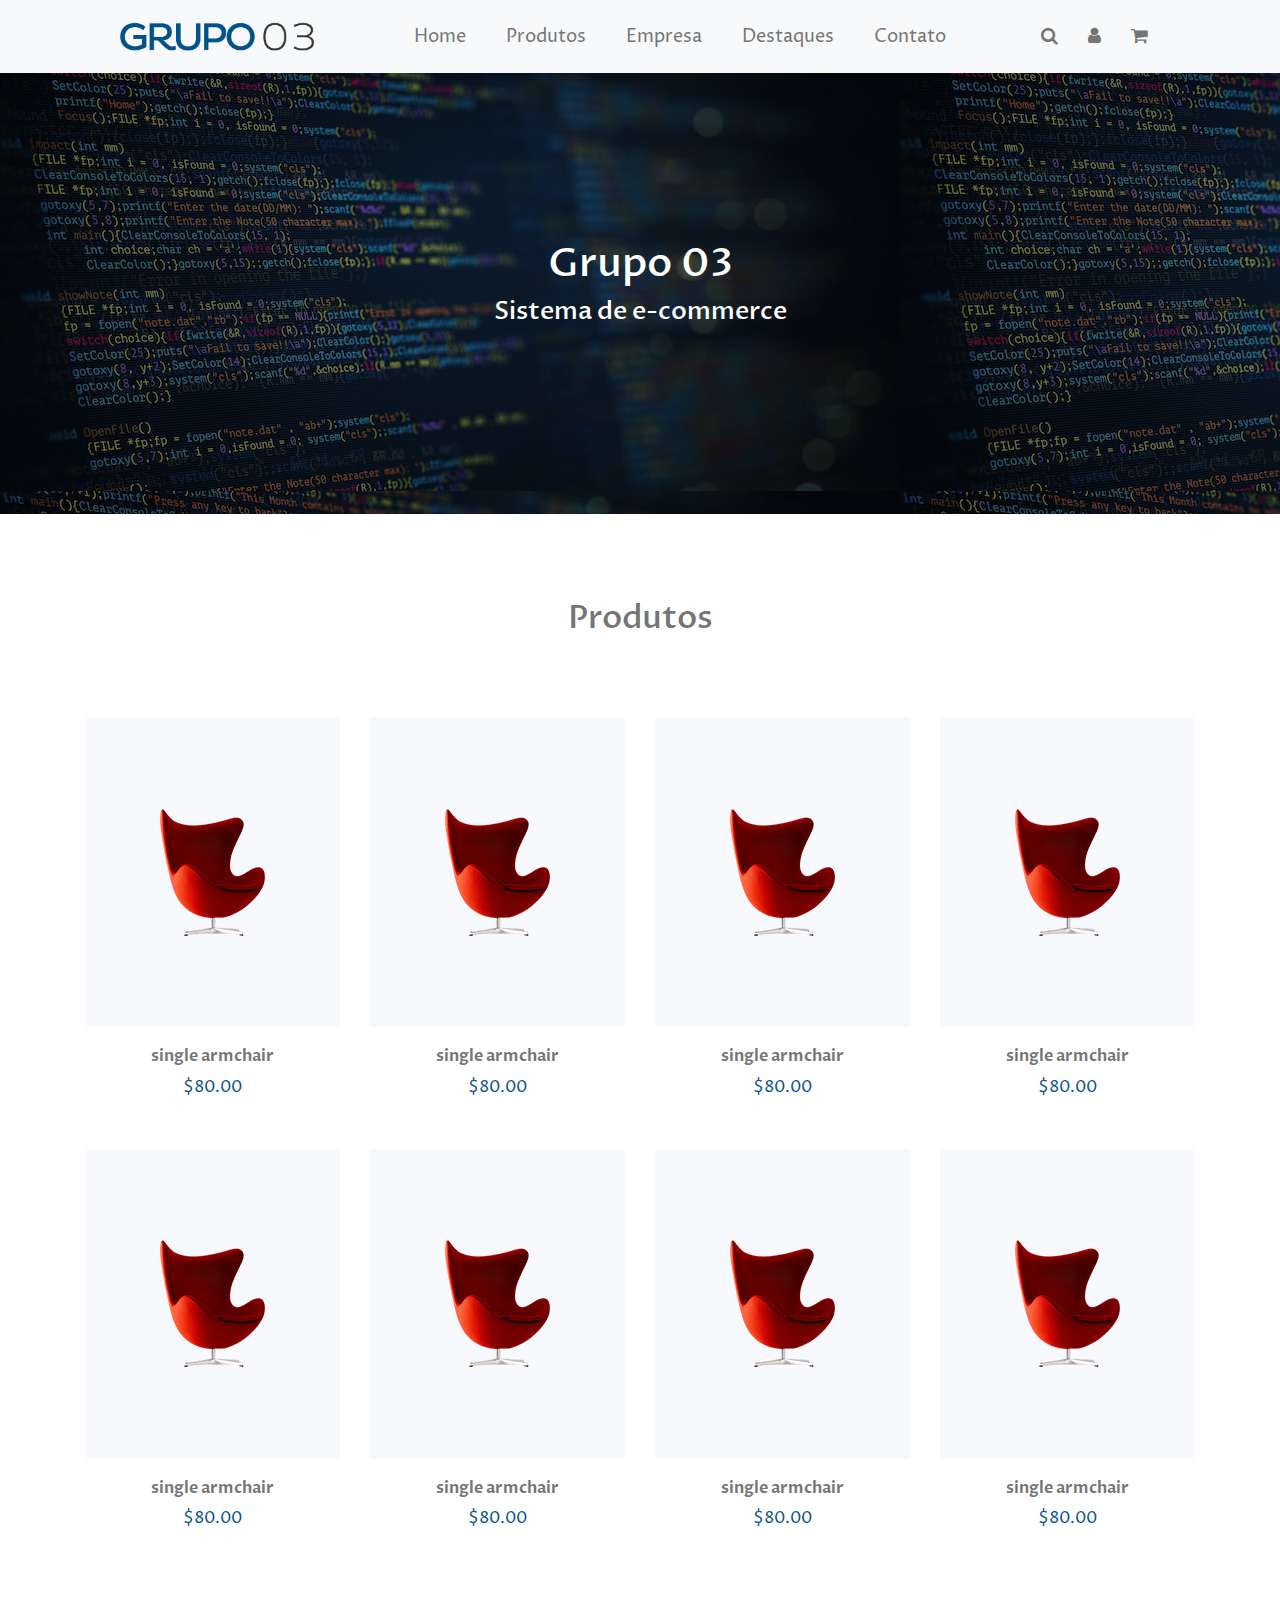
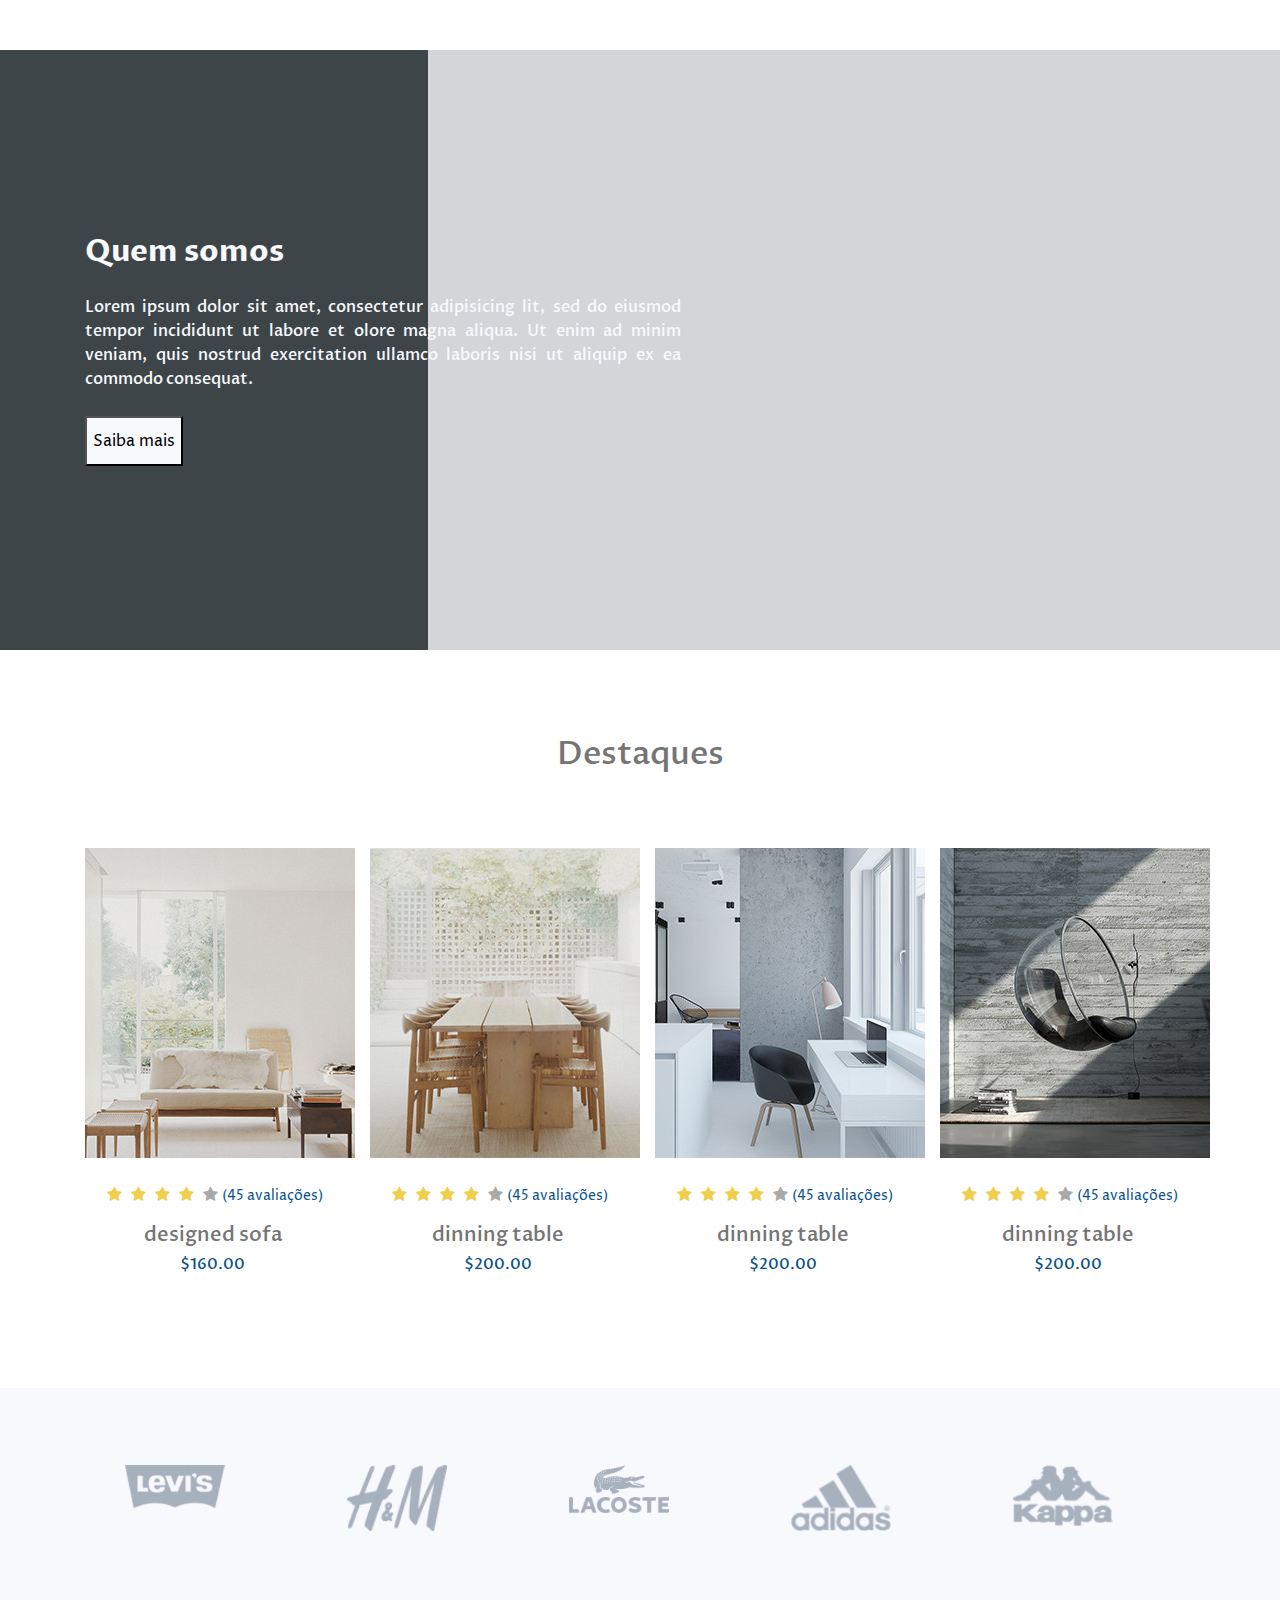
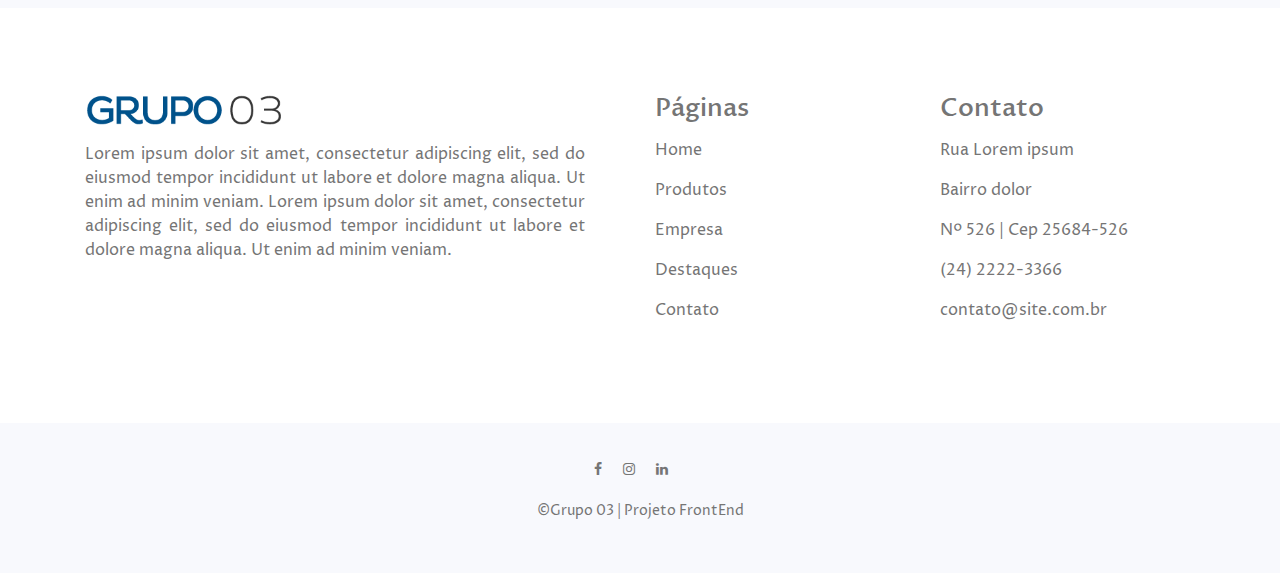
==== Trabalho/index.html @ fdd16fe8 "Trabalho final" ====
<!DOCTYPE html>
<html lang="pt-BR">
<head>
    <meta charset="UTF-8">
    <meta http-equiv="X-UA-Compatible" content="IE=edge">
    <meta name="viewport" content="width=device-width, initial-scale=1.0">
    <title>Grupo 03 | Projeto E-commerce</title>
    <!-- Bootstrap -->
    <link rel="stylesheet" href="https://cdn.jsdelivr.net/npm/bootstrap@4.6.1/dist/css/bootstrap.min.css">
    <link rel="stylesheet" href="css/style.css">
    <link rel="stylesheet" href="css/font-awesome/css/font-awesome.min.css">
	<!--owl.carousel.css-->
	<link rel="stylesheet" href="css/owl.carousel.min.css">
	<link rel="stylesheet" href="css/owl.theme.default.min.css">
    </head>
    <body>
		<!-- The Modal -->
		<div class="modal" id="myModal">
			<div class="modal-dialog">
				<div class="modal-content">
			
					<!-- Modal Header -->
					<div class="modal-header">
						<h4 class="modal-title">Acessar a área de cliente</h4>
						<button type="button" class="close" data-dismiss="modal">&times;</button>
					</div>
			
					<!-- Modal body -->
					<div class="modal-body">
						<div class="form-group">
                            <label for="email">Email</label>
                            <input itemid="email" type="text" class="form-control">
                        </div>
                        <div class="form-group">
                            <label for="senha">Senha</label>
                            <input itemid="senha" type="password" class="form-control">
                        </div>
                        <button id="btn-entrar" type="button" class="btn btn-primary">Entrar</button>
					</div>
			
				</div>
			</div>
		</div>

		<header>
			<div class="navbar-sticky">
				<nav class="navbar navbar-expand-lg navbar-light bg-light">
					<a class="navbar-brand" href="index.html"><img src="img/logo.png"></a>
					<button class="navbar-toggler" type="button" data-toggle="collapse" data-target="#navbarSupportedContent" aria-controls="navbarSupportedContent" aria-expanded="false" aria-label="Toggle navigation">
					  <span class="navbar-toggler-icon"></span>
					</button>
				  
					<div class="collapse navbar-collapse menu" id="navbarSupportedContent">
						<ul class="navbar-nav">
							<li class="nav-item active">
								<a href="#home">Home</a>
							</li>
							<li class="nav-item">
								<a href="#produtos">Produtos</a>
							</li>
							<li class="nav-item">
								<a href="#empresa">Empresa</a>
							</li>
							<li class="nav-item">
								<a href="#destaques">Destaques</a></li>
							<li class="nav-item"><a href="#contato">Contato</a>
							</li>
						</ul>
					<div class="form-inline my-2 my-lg-0 icons">
						<a href="#" data-toggle="tooltip" title="Busca"><i class="fa fa-search"></i></a>
						<a href="#myModal" data-toggle="modal" data-target="#myModal"><i class="fa fa-user"></i></a>
						<a href="#" data-toggle="tooltip" title="Carrinho"><i class="fa fa-shopping-cart"></i></a>
					  </div>
					</div>
				</nav>
			</div>
		</header>

		<div class="banner">
			<h1>Grupo 03</h1>
			<h2>Sistema de e-commerce</h2>
		</div>

		

        <!--<header>
            <div>
				<div id="home">
				    <nav class="navbar-sticky">
				        <div class="container">
                            <div class="row">
                                <div class="col-sm-2 logo">
                                    <a class="navbar-brand" href="index.html">Grupo<span>03</span></a>
                                </div> 
                                <div class="col-sm-8 menu">
                                    <a href="#home">Home</a>
                                    <a href="#produtos">Produtos</a>
                                    <a href="#empresa">Empresa</a>
                                    <a href="#destaques">Destaques</a>
                                    <a href="#contato">Contato</a>
                                </div>
                                <div class="col-sm-2 icons">
									<a href="#" data-toggle="tooltip" title="Busca"><i class="fa fa-search"></i></a>
									<a href="#myModal" data-toggle="modal" data-target="#myModal"><i class="fa fa-user"></i></a>
									<a href="#" data-toggle="tooltip" title="Carrinho"><i class="fa fa-shopping-cart"></i></a>
                                </div>
                            </div>
				        </div>
				    </nav>
				</div> 
			</div>

            
        </header>-->

        <section id="produtos" class="produtos">
            <div class="container">
                <div class="titulo">
					<h2>Produtos</h2>
				</div>
                <div class="produtos-conteudo">
					<div class="row">
						<div class="col-md-3 col-sm-4">
							<div class="single-produto">
								<div class="single-produto-bg">
									<img src="img/produtos/arrivals5.png" alt="new-arrivals images">
									<div class="single-produto-bg-overlay"></div>
								</div>
								<h4>single armchair</h4>
								<p class="produto-preco">$80.00</p>
							</div>
						</div>
						<div class="col-md-3 col-sm-4">
							<div class="single-produto">
								<div class="single-produto-bg">
									<img src="img/produtos/arrivals5.png" alt="new-arrivals images">
									<div class="single-produto-bg-overlay"></div>
								</div>
								<h4>single armchair</h4>
								<p class="produto-preco">$80.00</p>
							</div>
						</div>
                        <div class="col-md-3 col-sm-4">
							<div class="single-produto">
								<div class="single-produto-bg">
									<img src="img/produtos/arrivals5.png" alt="new-arrivals images">
									<div class="single-produto-bg-overlay"></div>
								</div>
								<h4>single armchair</h4>
								<p class="produto-preco">$80.00</p>
							</div>
						</div>
                        <div class="col-md-3 col-sm-4">
							<div class="single-produto">
								<div class="single-produto-bg">
									<img src="img/produtos/arrivals5.png" alt="new-arrivals images">
									<div class="single-produto-bg-overlay"></div>
								</div>
								<h4>single armchair</h4>
								<p class="produto-preco">$80.00</p>
							</div>
						</div>
                        <div class="col-md-3 col-sm-4">
							<div class="single-produto">
								<div class="single-produto-bg">
									<img src="img/produtos/arrivals5.png" alt="new-arrivals images">
									<div class="single-produto-bg-overlay"></div>
								</div>
								<h4>single armchair</h4>
								<p class="produto-preco">$80.00</p>
							</div>
						</div>
                        <div class="col-md-3 col-sm-4">
							<div class="single-produto">
								<div class="single-produto-bg">
									<img src="img/produtos/arrivals5.png" alt="new-arrivals images">
									<div class="single-produto-bg-overlay"></div>
								</div>
								<h4>single armchair</h4>
								<p class="produto-preco">$80.00</p>
							</div>
						</div>
                        <div class="col-md-3 col-sm-4">
							<div class="single-produto">
								<div class="single-produto-bg">
									<img src="img/produtos/arrivals5.png" alt="new-arrivals images">
									<div class="single-produto-bg-overlay"></div>
								</div>
								<h4>single armchair</h4>
								<p class="produto-preco">$80.00</p>
							</div>
						</div>
                        <div class="col-md-3 col-sm-4">
							<div class="single-produto">
								<div class="single-produto-bg">
									<img src="img/produtos/arrivals5.png" alt="new-arrivals images">
									<div class="single-produto-bg-overlay"></div>
								</div>
								<h4>single armchair</h4>
								<p class="produto-preco">$80.00</p>
							</div>
						</div>
					</div>
				</div>
            </div>
        </section>

		<section id="empresa">
			<div class="empresa bg1">
				<div class="container">
					<div class="empresa-texto">
						<h2>Quem somos</h2>
						<p>
							Lorem ipsum dolor sit amet, consectetur adipisicing lit, sed do eiusmod tempor incididunt ut labore et olore magna aliqua. Ut enim ad minim veniam, quis nostrud exercitation ullamco laboris nisi ut aliquip ex ea commodo consequat. 
						</p>
						<a href="#myModal" data-toggle="modal" data-target="#myModal">
						<button class="empresa-btn" onclick="href='#myModal'">Saiba mais</button></a>
					</div>
				</div>	
			</div>
		</section>

		<section id="destaques" class="destaques">
			<div class="container">
				<h2>Destaques</h2>
				<div class="destaques-conteudo">
					<div class="row">
						<div class="col-sm-3">
							<div class="single-destaques">
								<img src="img/destaques/destaque1.jpg" alt="destaques image">
								<div class="single-destaques-txt">
									<p>
										<i class="fa fa-star"></i>
										<i class="fa fa-star"></i>
										<i class="fa fa-star"></i>
										<i class="fa fa-star"></i>
										<span class="destaques-icon"><i class="fa fa-star"></i></span>
										<span class="destaques-review">(45 avaliações)</span>
									</p>
									<h3>designed sofa</h3>
									<h5>$160.00</h5>
								</div>
							</div>
						</div>
						<div class="col-sm-3">
							<div class="single-destaques">
								<img src="img/destaques/destaque2.jpg" alt="feature image">
								<div class="single-destaques-txt">
									<p>
										<i class="fa fa-star"></i>
										<i class="fa fa-star"></i>
										<i class="fa fa-star"></i>
										<i class="fa fa-star"></i>
										<span class="destaques-icon"><i class="fa fa-star"></i></span>
										<span class="destaques-review">(45 avaliações)</span>
									</p>
									<h3>dinning table</h3>
									<h5>$200.00</h5>
								</div>
							</div>
						</div>
						<div class="col-sm-3">
							<div class="single-destaques">
								<img src="img/destaques/destaque3.jpg" alt="feature image">
								<div class="single-destaques-txt">
									<p>
										<i class="fa fa-star"></i>
										<i class="fa fa-star"></i>
										<i class="fa fa-star"></i>
										<i class="fa fa-star"></i>
										<span class="destaques-icon"><i class="fa fa-star"></i></span>
										<span class="destaques-review">(45 avaliações)</span>
									</p>
									<h3>dinning table</h3>
									<h5>$200.00</h5>
								</div>
							</div>
						</div>
						<div class="col-sm-3">
							<div class="single-destaques">
								<img src="img/destaques/destaque4.jpg" alt="feature image">
								<div class="single-destaques-txt">
									<p>
										<i class="fa fa-star"></i>
										<i class="fa fa-star"></i>
										<i class="fa fa-star"></i>
										<i class="fa fa-star"></i>
										<span class="destaques-icon"><i class="fa fa-star"></i></span>
										<span class="destaques-review">(45 avaliações)</span>
									</p>
									<h3>dinning table</h3>
									<h5>$200.00</h5>
								</div>
							</div>
						</div>
					</div>
				</div>
			</div>
		</section>

		<section id="clients"  class="clients">
			<div class="container">
				<div class="owl-carousel owl-theme" id="client">
					<div class="item">
						<img src="img/marcas/c1.png" alt="brand-image" />
					</div>
					<div class="item">
						<img src="img/marcas/c2.png" alt="brand-image" />
					</div>
					<div class="item">
						<img src="img/marcas/c3.png" alt="brand-image" />
					</div>
					<div class="item">
						<img src="img/marcas/c4.png" alt="brand-image" />
					</div>
					<div class="item">
						<img src="img/marcas/c5.png" alt="brand-image" />
					</div>
				</div>
			</div>
		</section>

		<footer id="contato" class="footer-assinatura">
			<div class="container">
				<div class="row">
					<div class="col-md-6">
						<img src="img/logo.png" width="200px">
						<p>Lorem ipsum dolor sit amet, consectetur adipiscing elit, sed do eiusmod tempor incididunt ut labore et dolore magna aliqua. Ut enim ad minim veniam. Lorem ipsum dolor sit amet, consectetur adipiscing elit, sed do eiusmod tempor incididunt ut labore et dolore magna aliqua. Ut enim ad minim veniam.</p>
					</div>
					<div class="col-md-3 footer-paginas">
						<h3>Páginas</h3>
						<p><a href="#home">Home</a></p>
						<p><a href="#produtos">Produtos</a></p>
						<p><a href="#empresa">Empresa</a></p>
						<p><a href="#destaques">Destaques</a></p>
						<p><a href="#contato">Contato</a></p>
					</div>
					<div class="col-md-3 footer-paginas">
						<h3>Contato</h3>
						<p>Rua Lorem ipsum</p>
						<p>Bairro dolor</p>
						<p>Nº 526 | Cep 25684-526</p>
						<p>(24) 2222-3366</p>
						<p>contato@site.com.br</p>
					</div>
				</div>
			</div>
		</footer>
        <footer class="footer">
			<div class="container">
				<div class="footer-copyright">
					<div class="footer-social">
						<a href="#"><i class="fa fa-facebook"></i></a>	
						<a href="#"><i class="fa fa-instagram"></i></a>
						<a href="#"><i class="fa fa-linkedin"></i></a>	
					</div>
					<p>
						&copy;Grupo 03 | Projeto FrontEnd</a>
					</p>
				</div>
			</div>		
        </footer>

        <!-- jQuery library -->
        <script src="https://cdn.jsdelivr.net/npm/jquery@3.6.0/dist/jquery.slim.min.js"></script>
        <!-- Popper JS -->
        <script src="https://cdn.jsdelivr.net/npm/popper.js@1.16.1/dist/umd/popper.min.js"></script>
        <!-- Latest compiled JavaScript -->
        <script src="https://cdn.jsdelivr.net/npm/bootstrap@4.6.1/dist/js/bootstrap.bundle.min.js"></script>
		<script src="jquery.min.js"></script>
		<!--owl.carousel.js-->
        <script src="js/owl.carousel.min.js"></script>
		<script src="js/base.js"></script>
    </body>
</html>
---- Trabalho/css/style.css ----
@import url('https://fonts.googleapis.com/css2?family=Pacifico&family=Proza+Libre&display=swap');

:root{
    --cor-primaria: #757575;
    --cor-secundaria: #f8f9fd;
    --cor-terciaria: #0A5388;
    --cor-background: #fff;
}

body{
	font-family: 'Proza Libre', sans-serif;
    font-size:16px;
    max-width:1920px;
    margin:0 auto;
	overflow-x:hidden;
}
.navbar-expand-lg .navbar-collapse{
    max-width:1920px;
}

/*---------- header ----------*/
.navbar-sticky{
    position: fixed;
    background-color: var(--cor-secundaria);
    width: 100%;
    box-shadow: 0 2px 5px rgb(0 0 0 / 20%);
    z-index: 99;
    display: flex;
    justify-content: center;
}
.navbar-sticky img{
    width: 200px;
}
.menu ul{
    padding-left: 60px;
    padding-right: 60px;
}
.menu a{
    color: var(--cor-primaria);
    margin: 20px;
    font-size: 18px;
}
.menu a:hover{
    color: var(--cor-terciaria);
    text-decoration: none;
}
.icons{
    font-size: 25px;
}
.icons a{
    color: var(--cor-primaria);
    margin: 15px;
}

.btn-primary{
    background-color: var(--cor-terciaria);
    border: 0;
}
.btn-primary:hover{
    background-color: var(--cor-primaria);
    border: 0;
}
.banner{
	background-image:url(../img/banner.jpg);
	background-attachment: fixed;
	padding-top: 240px;
	padding-bottom: 180px;
    text-align: center;
    color: white;
}
.banner h2{
    font-size: 25px;
}
.banner-empresa{
	background-image:url(../img/banner.jpg);
	background-attachment: fixed;
	padding-top: 140px;
	padding-bottom: 60px;
    text-align: left;
    color: white;
}
.banner-empresa span{
    font-size: 25px;
}

/*---------- produtos ----------*/
.titulo h2{
    color: var(--cor-primaria);
    text-align: center;
}
.produtos{
    padding:85px 0 70px;
}
.produtos-conteudo{
    margin-top: 80px;
}
.single-produto{
    margin-bottom: 50px;
    text-align: center;
}
.single-produto-bg {
    position: relative;
    min-height: 310px;
    background: var(--cor-secundaria);
    display: flex;
    align-items: center;
    justify-content:center;
    overflow:hidden;
}
.single-produto-bg img{
    width:auto;
    height:auto;
    -webkit-transition: .3s linear;
    -moz-transition: .3s linear;
    -ms-transition: .3s linear;
    -o-transition: .3s linear;
    transition: .3s linear;
}
.single-produto-bg:hover  img{
    -webkit-transform:scale(1.3);
    -moz-transform:scale(1.3);
    -ms-transform:scale(1.3);
    -o-transform:scale(1.3);
    transform:scale(1.3);
}
.single-produto-bg-overlay{
    position: absolute;
    content: "";
    top: 0;
    left: 0;
    height: 100%;
    width: 100%;
    background: rgba(106,119,129,.1);
    -webkit-transform:scale(0);
    -moz-transform:scale(0);
    -ms-transform:scale(0);
    -o-transform:scale(0);
    transform:scale(0);
}
.single-produto-bg:hover .single-produto-bg-overlay{
    -webkit-transform:scale(1);
    -moz-transform:scale(1);
    -ms-transform:scale(1);
    -o-transform:scale(1);
    transform:scale(1);
}
.single-produto-bg:hover {
    opacity:1;
    visibility:visible;
    bottom:0px;
}
.single-produto h4{
    color:var(--cor-primaria);
    font-size:16px;
    font-weight:600;
    margin-top: 20px;
}
.produto-preco{
    color: var(--cor-terciaria);
    font-size: 16px;
    font-weight: 400;
}

/*---------- equipe ----------*/
.titulo h2{
    color: var(--cor-primaria);
    text-align: center;
}
.equipe{
    padding:85px 0 70px;
}
.equipe-conteudo{
    margin-top: 80px;
}
.single-equipe{
    margin-bottom: 50px;
    text-align: center;
}
.single-equipe-bg {
    position: relative;
    min-height: 300px;
    background: var(--cor-secundaria);
    display: flex;
    align-items: center;
    justify-content:center;
    overflow:hidden;
}
.single-equipe-bg img{
    width:auto;
    height:auto;
    -webkit-transition: .3s linear;
    -moz-transition: .3s linear;
    -ms-transition: .3s linear;
    -o-transition: .3s linear;
    transition: .3s linear;
}
.single-equipe-bg:hover  img{
    -webkit-transform:scale(1.3);
    -moz-transform:scale(1.3);
    -ms-transform:scale(1.3);
    -o-transform:scale(1.3);
    transform:scale(1.3);
}
.single-equipe-bg:hover {
    opacity:1;
    visibility:visible;
    bottom:0px;
}
.equipe h4{
    color:var(--cor-primaria);
    font-size:17px;
    font-weight:600;
    margin-top: 20px;
}
.equipe-txt{
    color:var(--cor-primaria);
    font-size:15px;
    margin-top: 20px;
    text-align: justify;
}
.equipe i{
    color: var(--cor-terciaria);
    font-size: 16px;
    font-weight: 400;
    margin: 0 10px 0 10px;
}

/*---------- destaques ----------*/
.destaques {
    padding-top: 85px;
    padding-bottom: 85px;
}
.destaques h2{
color: var(--cor-primaria);
    text-align: center;
}
.destaques-conteudo{
    margin-top: 75px;
}
.single-destaques{
    margin-bottom:30px;
    text-align: center;
}
.single-destaques-txt{
    margin-top: 25px;
    text-align: center;
}
.single-destaques-txt h3{
    color: var(--cor-primaria);
    font-size: 20px;
}
.single-destaques-txt h5{
    color: var(--cor-terciaria);
    font-size: 15px;
}
.single-destaques-txt p i {
    color:  #efce4a;
    margin-left:  5px;
}
span.destaques-icon i {
    color:  #a9a9a9;
}
.destaques-review{
    color: var(--cor-terciaria);
    font-size: 14px;
}
.single-destaques-bg img{
    width:100%;
    height:auto;
}

/*---------- empresa ----------*/
#empresa {
    position: relative;
    z-index: 0;
}
.empresa{
    position: relative;
    display: flex;
    align-items: center;
    height: 600px;
    background-position: center;
    background-size: cover;
}
.empresa.bg1{
    background-image: url(../img/sofa-collection-banner.jpg);
    background-attachment: fixed;
}
.empresa:before,.empresa:after {
    position: absolute;
    content: "";
    top: 0;
    left: 0;
    height: 100%;
    width: 33.4%;
    background: rgba(51,59,62,.95);
}
.empresa:after {
    background: rgba(106,119,129,.3);
    left: auto;
    right: 0;
    width: 66.6%;
}
.empresa-texto {
    position: relative;
    max-width: 596px;
    z-index: 1;
}
.empresa-texto h2 {
    font-size: 30px;
    color: var(--cor-secundaria);
    font-weight: 700;
}
.empresa-texto p {
    font-size: 16px;
    color: var(--cor-secundaria);
    font-weight: 500;
    margin: 25px 0 10px;
    text-align: justify;
}
.empresa-btn{
    height: 50px;
    margin-top: 15px;
    background-color: var(--cor-secundaria);
}

/*---------- marcas ----------*/
.clients {
    background: #f8f9fd;
    display: flex;
    align-items: center;
    height: 220px;
}
.clients .item {
    text-align: center;
    width: 100px;
    margin-left: 40px;
}

/*---------- footer ----------*/
.footer-assinatura{
    padding-top: 85px;
    padding-bottom: 85px;
    text-align: justify;
}
.footer-assinatura h3{
    color: var(--cor-primaria);
    font-size: 25px;
}
.footer-assinatura p{
    color: var(--cor-primaria);
    margin-top: 15px;
    margin-right: 40px;
}

.footer-paginas a{
    color: var(--cor-primaria);
}
.footer {
    background: var(--cor-secundaria);
    display: flex;
    align-items: center;
    height: 150px;
    text-align: center;
}
.footer-copyright {
    color: var(--cor-primaria);
    font-size: 14px;
}
.footer-social i{
    color: var(--cor-primaria);
    margin: 0 18px 24px 0;

}
.footer-social i:hover{
    color: #5787e0;
}
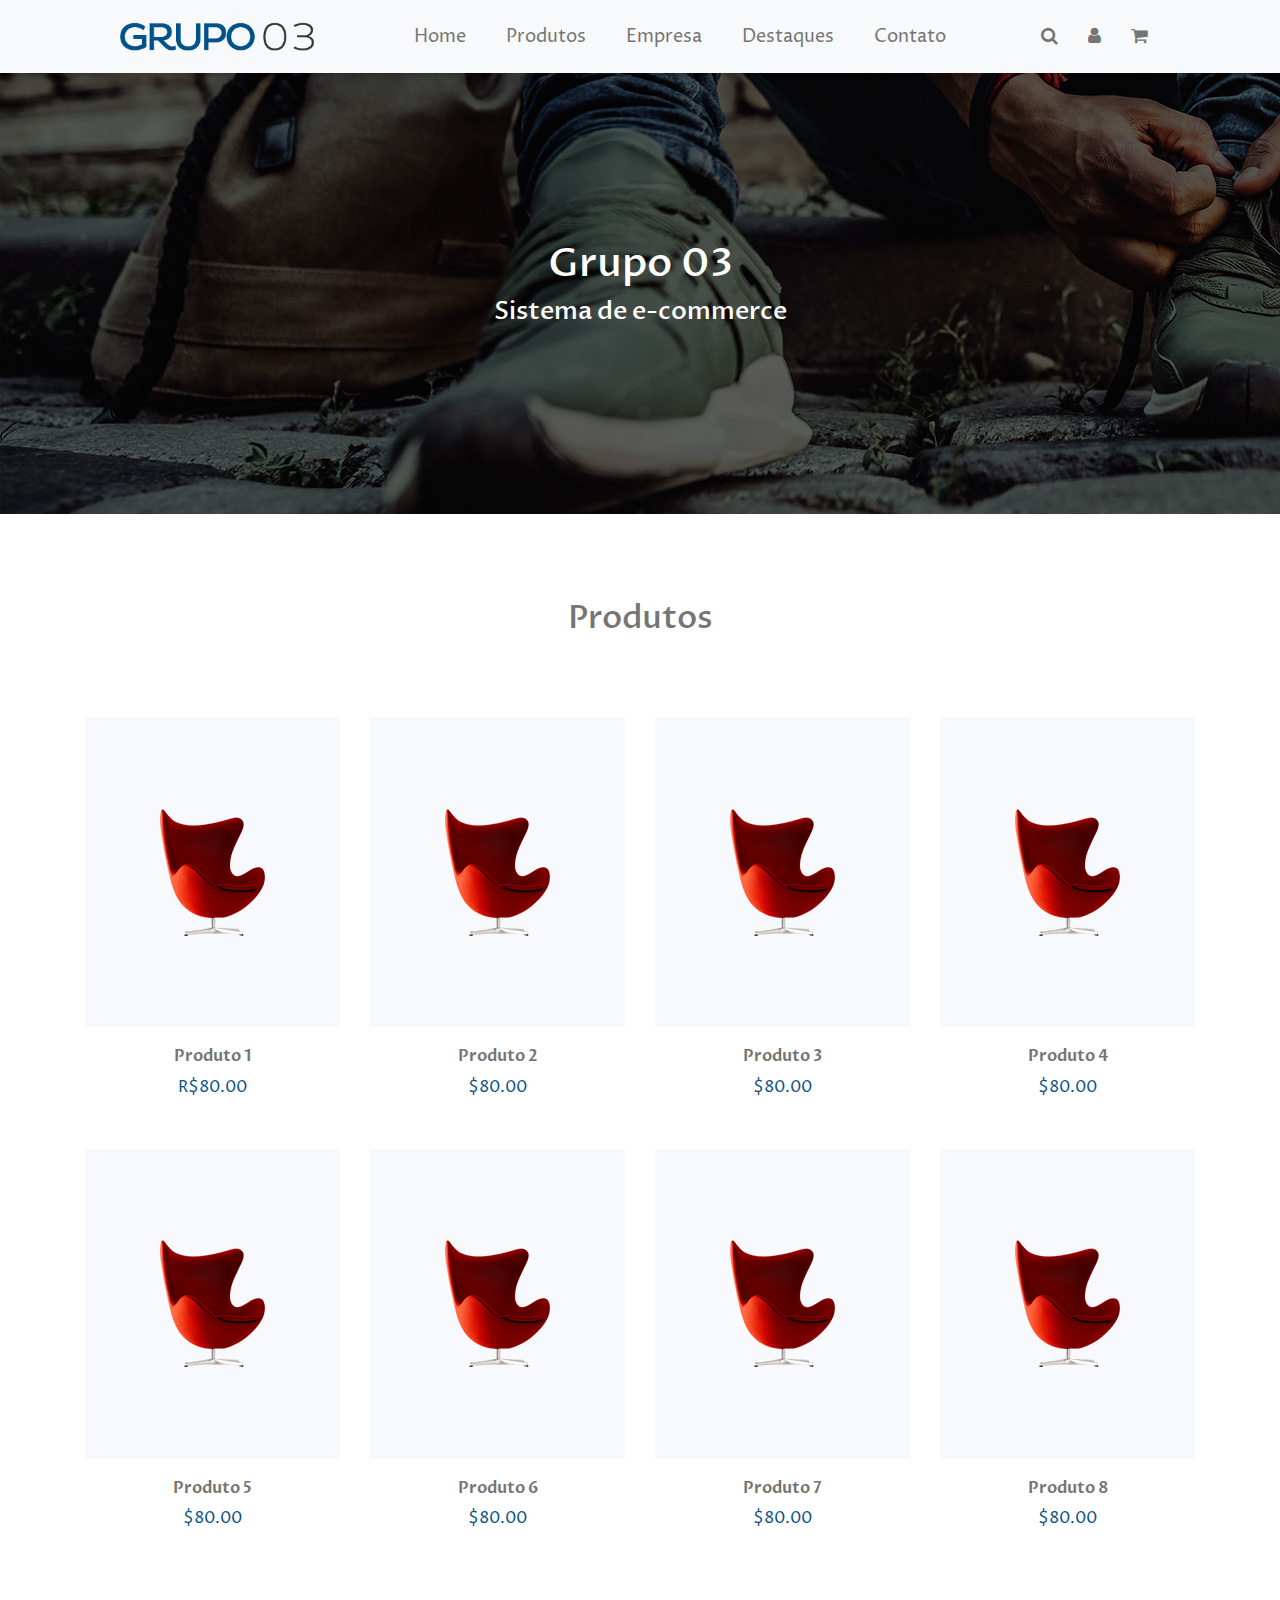
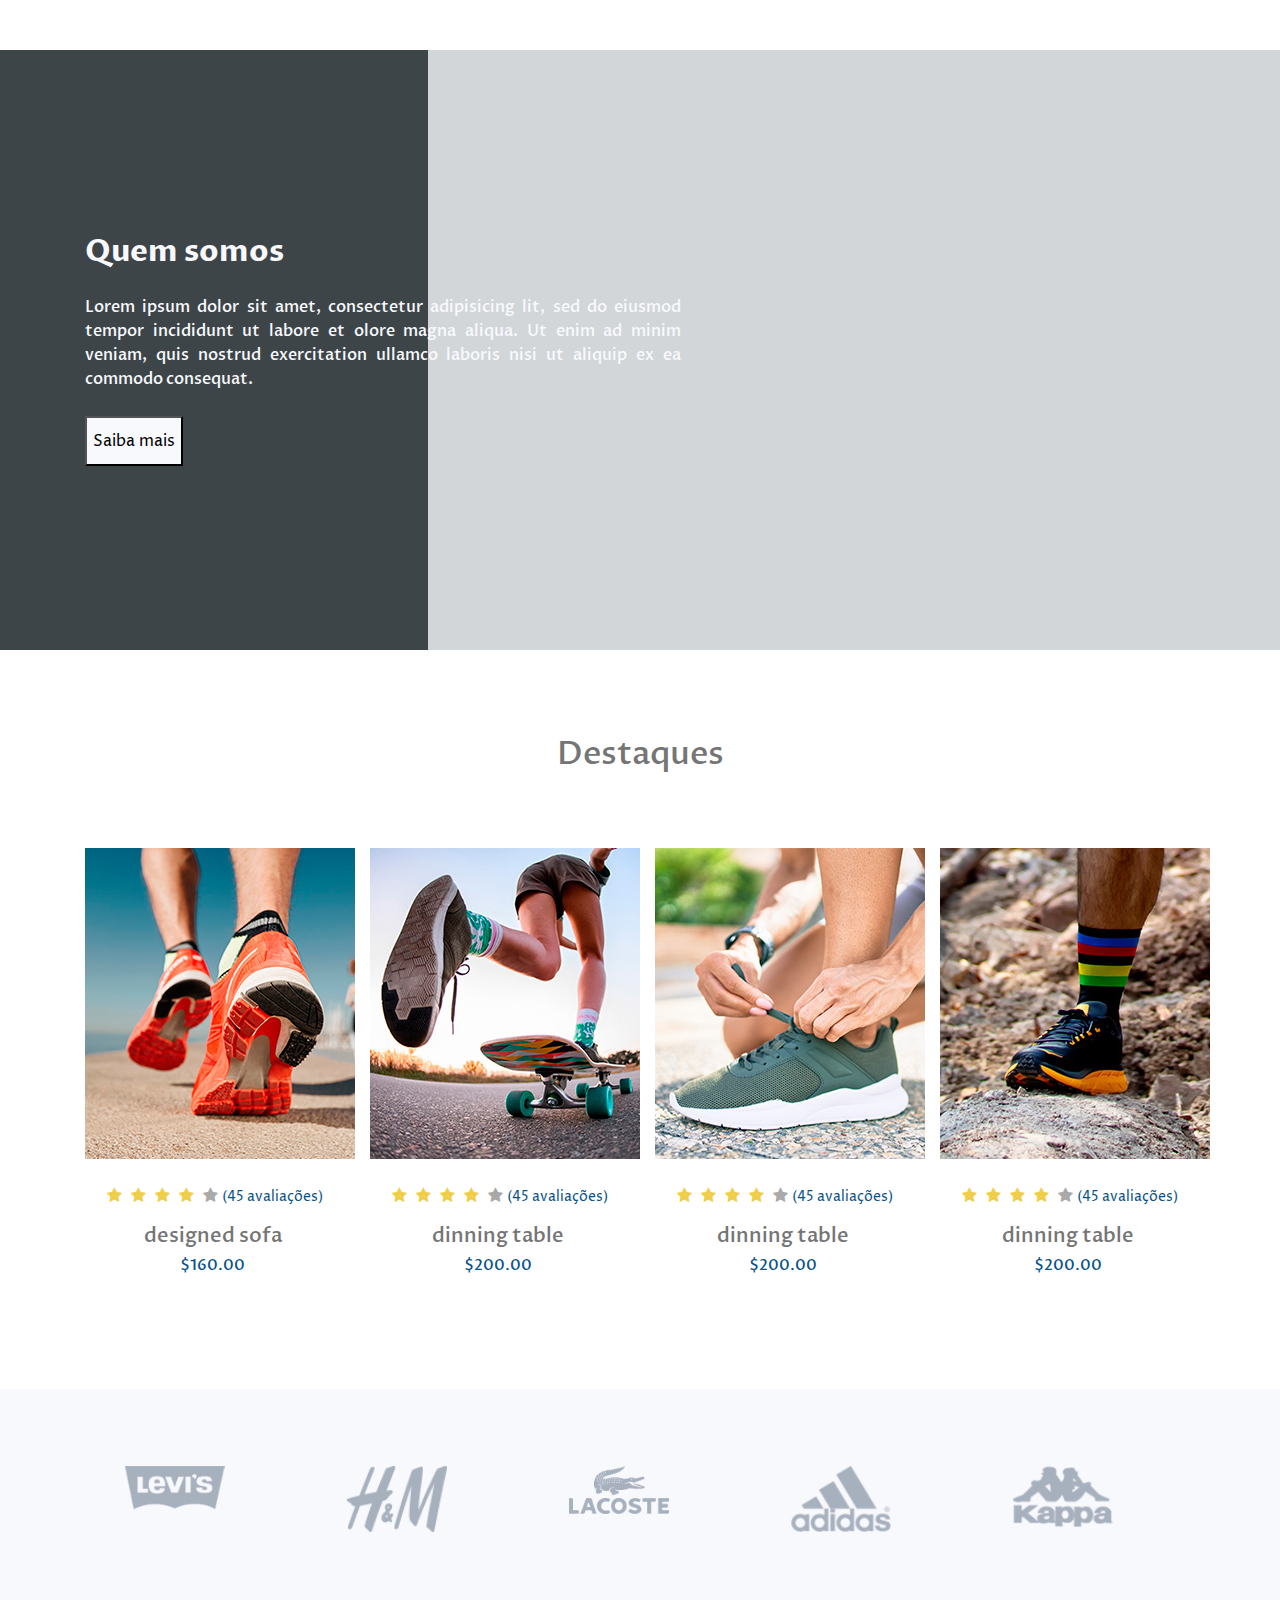
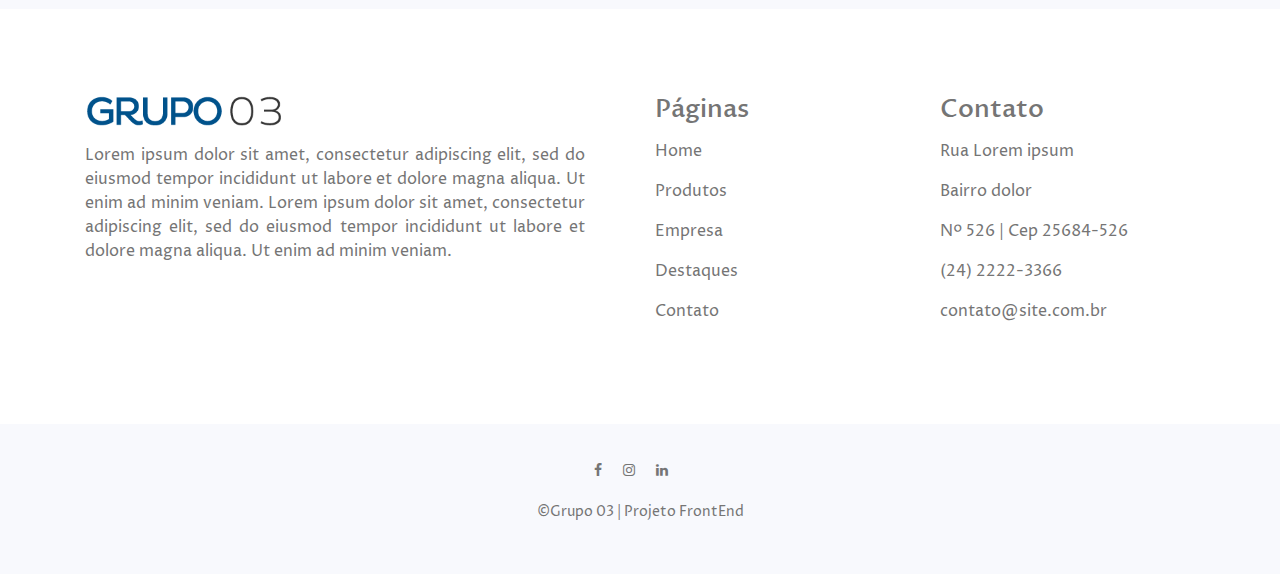
==== commit eab7fe4a: "Add files via upload" ====
--- a/Trabalho/index.html
+++ b/Trabalho/index.html
@@ -1,375 +1,398 @@
-<!DOCTYPE html>
-<html lang="pt-BR">
-<head>
-    <meta charset="UTF-8">
-    <meta http-equiv="X-UA-Compatible" content="IE=edge">
-    <meta name="viewport" content="width=device-width, initial-scale=1.0">
-    <title>Grupo 03 | Projeto E-commerce</title>
-    <!-- Bootstrap -->
-    <link rel="stylesheet" href="https://cdn.jsdelivr.net/npm/bootstrap@4.6.1/dist/css/bootstrap.min.css">
-    <link rel="stylesheet" href="css/style.css">
-    <link rel="stylesheet" href="css/font-awesome/css/font-awesome.min.css">
-	<!--owl.carousel.css-->
-	<link rel="stylesheet" href="css/owl.carousel.min.css">
-	<link rel="stylesheet" href="css/owl.theme.default.min.css">
-    </head>
-    <body>
-		<!-- The Modal -->
-		<div class="modal" id="myModal">
-			<div class="modal-dialog">
-				<div class="modal-content">
-			
-					<!-- Modal Header -->
-					<div class="modal-header">
-						<h4 class="modal-title">Acessar a área de cliente</h4>
-						<button type="button" class="close" data-dismiss="modal">&times;</button>
-					</div>
-			
-					<!-- Modal body -->
-					<div class="modal-body">
-						<div class="form-group">
-                            <label for="email">Email</label>
-                            <input itemid="email" type="text" class="form-control">
-                        </div>
-                        <div class="form-group">
-                            <label for="senha">Senha</label>
-                            <input itemid="senha" type="password" class="form-control">
-                        </div>
-                        <button id="btn-entrar" type="button" class="btn btn-primary">Entrar</button>
-					</div>
-			
-				</div>
-			</div>
-		</div>
-
-		<header>
-			<div class="navbar-sticky">
-				<nav class="navbar navbar-expand-lg navbar-light bg-light">
-					<a class="navbar-brand" href="index.html"><img src="img/logo.png"></a>
-					<button class="navbar-toggler" type="button" data-toggle="collapse" data-target="#navbarSupportedContent" aria-controls="navbarSupportedContent" aria-expanded="false" aria-label="Toggle navigation">
-					  <span class="navbar-toggler-icon"></span>
-					</button>
-				  
-					<div class="collapse navbar-collapse menu" id="navbarSupportedContent">
-						<ul class="navbar-nav">
-							<li class="nav-item active">
-								<a href="#home">Home</a>
-							</li>
-							<li class="nav-item">
-								<a href="#produtos">Produtos</a>
-							</li>
-							<li class="nav-item">
-								<a href="#empresa">Empresa</a>
-							</li>
-							<li class="nav-item">
-								<a href="#destaques">Destaques</a></li>
-							<li class="nav-item"><a href="#contato">Contato</a>
-							</li>
-						</ul>
-					<div class="form-inline my-2 my-lg-0 icons">
-						<a href="#" data-toggle="tooltip" title="Busca"><i class="fa fa-search"></i></a>
-						<a href="#myModal" data-toggle="modal" data-target="#myModal"><i class="fa fa-user"></i></a>
-						<a href="#" data-toggle="tooltip" title="Carrinho"><i class="fa fa-shopping-cart"></i></a>
-					  </div>
-					</div>
-				</nav>
-			</div>
-		</header>
-
-		<div class="banner">
-			<h1>Grupo 03</h1>
-			<h2>Sistema de e-commerce</h2>
-		</div>
-
-		
-
-        <!--<header>
-            <div>
-				<div id="home">
-				    <nav class="navbar-sticky">
-				        <div class="container">
-                            <div class="row">
-                                <div class="col-sm-2 logo">
-                                    <a class="navbar-brand" href="index.html">Grupo<span>03</span></a>
-                                </div> 
-                                <div class="col-sm-8 menu">
-                                    <a href="#home">Home</a>
-                                    <a href="#produtos">Produtos</a>
-                                    <a href="#empresa">Empresa</a>
-                                    <a href="#destaques">Destaques</a>
-                                    <a href="#contato">Contato</a>
-                                </div>
-                                <div class="col-sm-2 icons">
-									<a href="#" data-toggle="tooltip" title="Busca"><i class="fa fa-search"></i></a>
-									<a href="#myModal" data-toggle="modal" data-target="#myModal"><i class="fa fa-user"></i></a>
-									<a href="#" data-toggle="tooltip" title="Carrinho"><i class="fa fa-shopping-cart"></i></a>
-                                </div>
-                            </div>
-				        </div>
-				    </nav>
-				</div> 
-			</div>
-
-            
-        </header>-->
-
-        <section id="produtos" class="produtos">
-            <div class="container">
-                <div class="titulo">
-					<h2>Produtos</h2>
-				</div>
-                <div class="produtos-conteudo">
-					<div class="row">
-						<div class="col-md-3 col-sm-4">
-							<div class="single-produto">
-								<div class="single-produto-bg">
-									<img src="img/produtos/arrivals5.png" alt="new-arrivals images">
-									<div class="single-produto-bg-overlay"></div>
-								</div>
-								<h4>single armchair</h4>
-								<p class="produto-preco">$80.00</p>
-							</div>
-						</div>
-						<div class="col-md-3 col-sm-4">
-							<div class="single-produto">
-								<div class="single-produto-bg">
-									<img src="img/produtos/arrivals5.png" alt="new-arrivals images">
-									<div class="single-produto-bg-overlay"></div>
-								</div>
-								<h4>single armchair</h4>
-								<p class="produto-preco">$80.00</p>
-							</div>
-						</div>
-                        <div class="col-md-3 col-sm-4">
-							<div class="single-produto">
-								<div class="single-produto-bg">
-									<img src="img/produtos/arrivals5.png" alt="new-arrivals images">
-									<div class="single-produto-bg-overlay"></div>
-								</div>
-								<h4>single armchair</h4>
-								<p class="produto-preco">$80.00</p>
-							</div>
-						</div>
-                        <div class="col-md-3 col-sm-4">
-							<div class="single-produto">
-								<div class="single-produto-bg">
-									<img src="img/produtos/arrivals5.png" alt="new-arrivals images">
-									<div class="single-produto-bg-overlay"></div>
-								</div>
-								<h4>single armchair</h4>
-								<p class="produto-preco">$80.00</p>
-							</div>
-						</div>
-                        <div class="col-md-3 col-sm-4">
-							<div class="single-produto">
-								<div class="single-produto-bg">
-									<img src="img/produtos/arrivals5.png" alt="new-arrivals images">
-									<div class="single-produto-bg-overlay"></div>
-								</div>
-								<h4>single armchair</h4>
-								<p class="produto-preco">$80.00</p>
-							</div>
-						</div>
-                        <div class="col-md-3 col-sm-4">
-							<div class="single-produto">
-								<div class="single-produto-bg">
-									<img src="img/produtos/arrivals5.png" alt="new-arrivals images">
-									<div class="single-produto-bg-overlay"></div>
-								</div>
-								<h4>single armchair</h4>
-								<p class="produto-preco">$80.00</p>
-							</div>
-						</div>
-                        <div class="col-md-3 col-sm-4">
-							<div class="single-produto">
-								<div class="single-produto-bg">
-									<img src="img/produtos/arrivals5.png" alt="new-arrivals images">
-									<div class="single-produto-bg-overlay"></div>
-								</div>
-								<h4>single armchair</h4>
-								<p class="produto-preco">$80.00</p>
-							</div>
-						</div>
-                        <div class="col-md-3 col-sm-4">
-							<div class="single-produto">
-								<div class="single-produto-bg">
-									<img src="img/produtos/arrivals5.png" alt="new-arrivals images">
-									<div class="single-produto-bg-overlay"></div>
-								</div>
-								<h4>single armchair</h4>
-								<p class="produto-preco">$80.00</p>
-							</div>
-						</div>
-					</div>
-				</div>
-            </div>
-        </section>
-
-		<section id="empresa">
-			<div class="empresa bg1">
-				<div class="container">
-					<div class="empresa-texto">
-						<h2>Quem somos</h2>
-						<p>
-							Lorem ipsum dolor sit amet, consectetur adipisicing lit, sed do eiusmod tempor incididunt ut labore et olore magna aliqua. Ut enim ad minim veniam, quis nostrud exercitation ullamco laboris nisi ut aliquip ex ea commodo consequat. 
-						</p>
-						<a href="#myModal" data-toggle="modal" data-target="#myModal">
-						<button class="empresa-btn" onclick="href='#myModal'">Saiba mais</button></a>
-					</div>
-				</div>	
-			</div>
-		</section>
-
-		<section id="destaques" class="destaques">
-			<div class="container">
-				<h2>Destaques</h2>
-				<div class="destaques-conteudo">
-					<div class="row">
-						<div class="col-sm-3">
-							<div class="single-destaques">
-								<img src="img/destaques/destaque1.jpg" alt="destaques image">
-								<div class="single-destaques-txt">
-									<p>
-										<i class="fa fa-star"></i>
-										<i class="fa fa-star"></i>
-										<i class="fa fa-star"></i>
-										<i class="fa fa-star"></i>
-										<span class="destaques-icon"><i class="fa fa-star"></i></span>
-										<span class="destaques-review">(45 avaliações)</span>
-									</p>
-									<h3>designed sofa</h3>
-									<h5>$160.00</h5>
-								</div>
-							</div>
-						</div>
-						<div class="col-sm-3">
-							<div class="single-destaques">
-								<img src="img/destaques/destaque2.jpg" alt="feature image">
-								<div class="single-destaques-txt">
-									<p>
-										<i class="fa fa-star"></i>
-										<i class="fa fa-star"></i>
-										<i class="fa fa-star"></i>
-										<i class="fa fa-star"></i>
-										<span class="destaques-icon"><i class="fa fa-star"></i></span>
-										<span class="destaques-review">(45 avaliações)</span>
-									</p>
-									<h3>dinning table</h3>
-									<h5>$200.00</h5>
-								</div>
-							</div>
-						</div>
-						<div class="col-sm-3">
-							<div class="single-destaques">
-								<img src="img/destaques/destaque3.jpg" alt="feature image">
-								<div class="single-destaques-txt">
-									<p>
-										<i class="fa fa-star"></i>
-										<i class="fa fa-star"></i>
-										<i class="fa fa-star"></i>
-										<i class="fa fa-star"></i>
-										<span class="destaques-icon"><i class="fa fa-star"></i></span>
-										<span class="destaques-review">(45 avaliações)</span>
-									</p>
-									<h3>dinning table</h3>
-									<h5>$200.00</h5>
-								</div>
-							</div>
-						</div>
-						<div class="col-sm-3">
-							<div class="single-destaques">
-								<img src="img/destaques/destaque4.jpg" alt="feature image">
-								<div class="single-destaques-txt">
-									<p>
-										<i class="fa fa-star"></i>
-										<i class="fa fa-star"></i>
-										<i class="fa fa-star"></i>
-										<i class="fa fa-star"></i>
-										<span class="destaques-icon"><i class="fa fa-star"></i></span>
-										<span class="destaques-review">(45 avaliações)</span>
-									</p>
-									<h3>dinning table</h3>
-									<h5>$200.00</h5>
-								</div>
-							</div>
-						</div>
-					</div>
-				</div>
-			</div>
-		</section>
-
-		<section id="clients"  class="clients">
-			<div class="container">
-				<div class="owl-carousel owl-theme" id="client">
-					<div class="item">
-						<img src="img/marcas/c1.png" alt="brand-image" />
-					</div>
-					<div class="item">
-						<img src="img/marcas/c2.png" alt="brand-image" />
-					</div>
-					<div class="item">
-						<img src="img/marcas/c3.png" alt="brand-image" />
-					</div>
-					<div class="item">
-						<img src="img/marcas/c4.png" alt="brand-image" />
-					</div>
-					<div class="item">
-						<img src="img/marcas/c5.png" alt="brand-image" />
-					</div>
-				</div>
-			</div>
-		</section>
-
-		<footer id="contato" class="footer-assinatura">
-			<div class="container">
-				<div class="row">
-					<div class="col-md-6">
-						<img src="img/logo.png" width="200px">
-						<p>Lorem ipsum dolor sit amet, consectetur adipiscing elit, sed do eiusmod tempor incididunt ut labore et dolore magna aliqua. Ut enim ad minim veniam. Lorem ipsum dolor sit amet, consectetur adipiscing elit, sed do eiusmod tempor incididunt ut labore et dolore magna aliqua. Ut enim ad minim veniam.</p>
-					</div>
-					<div class="col-md-3 footer-paginas">
-						<h3>Páginas</h3>
-						<p><a href="#home">Home</a></p>
-						<p><a href="#produtos">Produtos</a></p>
-						<p><a href="#empresa">Empresa</a></p>
-						<p><a href="#destaques">Destaques</a></p>
-						<p><a href="#contato">Contato</a></p>
-					</div>
-					<div class="col-md-3 footer-paginas">
-						<h3>Contato</h3>
-						<p>Rua Lorem ipsum</p>
-						<p>Bairro dolor</p>
-						<p>Nº 526 | Cep 25684-526</p>
-						<p>(24) 2222-3366</p>
-						<p>contato@site.com.br</p>
-					</div>
-				</div>
-			</div>
-		</footer>
-        <footer class="footer">
-			<div class="container">
-				<div class="footer-copyright">
-					<div class="footer-social">
-						<a href="#"><i class="fa fa-facebook"></i></a>	
-						<a href="#"><i class="fa fa-instagram"></i></a>
-						<a href="#"><i class="fa fa-linkedin"></i></a>	
-					</div>
-					<p>
-						&copy;Grupo 03 | Projeto FrontEnd</a>
-					</p>
-				</div>
-			</div>		
-        </footer>
-
-        <!-- jQuery library -->
-        <script src="https://cdn.jsdelivr.net/npm/jquery@3.6.0/dist/jquery.slim.min.js"></script>
-        <!-- Popper JS -->
-        <script src="https://cdn.jsdelivr.net/npm/popper.js@1.16.1/dist/umd/popper.min.js"></script>
-        <!-- Latest compiled JavaScript -->
-        <script src="https://cdn.jsdelivr.net/npm/bootstrap@4.6.1/dist/js/bootstrap.bundle.min.js"></script>
-		<script src="jquery.min.js"></script>
-		<!--owl.carousel.js-->
-        <script src="js/owl.carousel.min.js"></script>
-		<script src="js/base.js"></script>
-    </body>
+<!DOCTYPE html>
+<html lang="pt-BR">
+<head>
+    <meta charset="UTF-8">
+    <meta http-equiv="X-UA-Compatible" content="IE=edge">
+    <meta name="viewport" content="width=device-width, initial-scale=1.0">
+    <title>Grupo 03 | Projeto E-commerce</title>
+    <!-- Bootstrap -->
+    <link rel="stylesheet" href="https://cdn.jsdelivr.net/npm/bootstrap@4.6.1/dist/css/bootstrap.min.css">
+    <link rel="stylesheet" href="css/style.css">
+    <link rel="stylesheet" href="css/font-awesome/css/font-awesome.min.css">
+	<!--owl.carousel.css-->
+	<link rel="stylesheet" href="css/owl.carousel.min.css">
+	<link rel="stylesheet" href="css/owl.theme.default.min.css">
+    </head>
+    <body>
+		
+		<!-- MODAL -->
+
+		<div class="modal" id="myModal">
+			<div class="modal-dialog">
+				<div class="modal-content">
+			
+					<!-- Modal Header -->
+					<div class="modal-header">
+						<h4 class="modal-title">Acessar a área de cliente</h4>
+						<button type="button" class="close" data-dismiss="modal">&times;</button>
+					</div>
+			
+					<!-- Modal body -->
+					<div class="modal-body">
+						<div class="form-group">
+                            <label for="email">Email</label>
+                            <input itemid="email" type="text" class="form-control">
+                        </div>
+                        <div class="form-group">
+                            <label for="senha">Senha</label>
+                            <input itemid="senha" type="password" class="form-control">
+                        </div>
+                        <button id="btn-entrar" type="button" class="btn btn-primary">Entrar</button>
+					</div>
+			
+				</div>
+			</div>
+		</div>
+
+		<!-- FIM MODAL -->
+
+		<!-- HEADER -->
+
+		<header>
+			<div class="navbar-sticky">
+				<nav class="navbar navbar-expand-lg navbar-light bg-light">
+					<a class="navbar-brand" href="index.html"><img src="img/logo.png"></a>
+					<button class="navbar-toggler" type="button" data-toggle="collapse" data-target="#navbarSupportedContent" aria-controls="navbarSupportedContent" aria-expanded="false" aria-label="Toggle navigation">
+					  <span class="navbar-toggler-icon"></span>
+					</button>
+				  
+					<div class="collapse navbar-collapse menu" id="navbarSupportedContent">
+						<ul class="navbar-nav">
+							<li class="nav-item active">
+								<a href="#home">Home</a>
+							</li>
+							<li class="nav-item">
+								<a href="#produtos">Produtos</a>
+							</li>
+							<li class="nav-item">
+								<a href="#empresa">Empresa</a>
+							</li>
+							<li class="nav-item">
+								<a href="#destaques">Destaques</a></li>
+							<li class="nav-item"><a href="#contato">Contato</a>
+							</li>
+						</ul>
+					<div class="form-inline my-2 my-lg-0 icons">
+						<a href="#" data-toggle="tooltip" title="Busca"><i class="fa fa-search"></i></a>
+						<a href="#myModal" data-toggle="modal" data-target="#myModal"><i class="fa fa-user"></i></a>
+						<a href="#" data-toggle="tooltip" title="Carrinho"><i class="fa fa-shopping-cart"></i></a>
+					  </div>
+					</div>
+				</nav>
+			</div>
+		</header>
+
+		<!-- FIM HEADER -->
+
+		<!-- BANNER -->
+
+		<div class="banner">
+			<h1>Grupo 03</h1>
+			<h2>Sistema de e-commerce</h2>
+		</div>
+
+		<!-- FIM BANNER -->
+
+		<!-- PRODUTOS -->
+
+        <section id="produtos" class="produtos">
+            <div class="container">
+                <div class="titulo">
+					<h2>Produtos</h2>
+				</div>
+
+				<!-- Modal prod 1 -->
+				<div class="modal" id="prod1">
+					<div class="modal-dialog">
+						<div class="modal-content">
+
+							<div class="modal-header">
+								<button type="button" class="close" data-dismiss="modal">&times;</button>
+							</div>
+					
+							<div class="modal-body">
+								<div class="imagem-modal">
+									<img src="img/produtos/arrivals5.png" alt="Produto 1">
+								</div>
+								<p class="texto-modal">
+									Lorem ipsum dolor sit amet, consectetur adipisicing lit, sed do eiusmod tempor incididunt ut labore et olore magna aliqua. Ut enim ad minim veniam, quis nostrud exercitation ullamco laboris nisi ut aliquip ex ea commodo consequat. 
+								</p><button id="btn-entrar" type="button" class="btn btn-primary">Ver produto</button>
+							</div>
+
+						</div>
+					</div>
+				</div>
+				
+                <div class="produtos-conteudo">
+					<div class="row">
+						<div class="col-md-3 col-sm-4">
+							<div class="single-produto">
+								<div class="single-produto-bg">
+									<img src="img/produtos/arrivals5.png" alt="Produto 1">
+									<div class="single-produto-bg-overlay"></div>
+								</div>
+								<h4><a href="#prod1" data-toggle="modal" data-target="#prod1">Produto 1</a></h4>
+								<p class="produto-preco">R$80.00</p>
+							</div>
+						</div>
+						<div class="col-md-3 col-sm-4">
+							<div class="single-produto">
+								<div class="single-produto-bg">
+									<img src="img/produtos/arrivals5.png" alt="new-arrivals images">
+									<div class="single-produto-bg-overlay"></div>
+								</div>
+								<h4>Produto 2</h4>
+								<p class="produto-preco">$80.00</p>
+							</div>
+						</div>
+                        <div class="col-md-3 col-sm-4">
+							<div class="single-produto">
+								<div class="single-produto-bg">
+									<img src="img/produtos/arrivals5.png" alt="new-arrivals images">
+									<div class="single-produto-bg-overlay"></div>
+								</div>
+								<h4>Produto 3</h4>
+								<p class="produto-preco">$80.00</p>
+							</div>
+						</div>
+                        <div class="col-md-3 col-sm-4">
+							<div class="single-produto">
+								<div class="single-produto-bg">
+									<img src="img/produtos/arrivals5.png" alt="new-arrivals images">
+									<div class="single-produto-bg-overlay"></div>
+								</div>
+								<h4>Produto 4</h4>
+								<p class="produto-preco">$80.00</p>
+							</div>
+						</div>
+                        <div class="col-md-3 col-sm-4">
+							<div class="single-produto">
+								<div class="single-produto-bg">
+									<img src="img/produtos/arrivals5.png" alt="new-arrivals images">
+									<div class="single-produto-bg-overlay"></div>
+								</div>
+								<h4>Produto 5</h4>
+								<p class="produto-preco">$80.00</p>
+							</div>
+						</div>
+                        <div class="col-md-3 col-sm-4">
+							<div class="single-produto">
+								<div class="single-produto-bg">
+									<img src="img/produtos/arrivals5.png" alt="new-arrivals images">
+									<div class="single-produto-bg-overlay"></div>
+								</div>
+								<h4>Produto 6</h4>
+								<p class="produto-preco">$80.00</p>
+							</div>
+						</div>
+                        <div class="col-md-3 col-sm-4">
+							<div class="single-produto">
+								<div class="single-produto-bg">
+									<img src="img/produtos/arrivals5.png" alt="new-arrivals images">
+									<div class="single-produto-bg-overlay"></div>
+								</div>
+								<h4>Produto 7</h4>
+								<p class="produto-preco">$80.00</p>
+							</div>
+						</div>
+                        <div class="col-md-3 col-sm-4">
+							<div class="single-produto">
+								<div class="single-produto-bg">
+									<img src="img/produtos/arrivals5.png" alt="new-arrivals images">
+									<div class="single-produto-bg-overlay"></div>
+								</div>
+								<h4>Produto 8</h4>
+								<p class="produto-preco">$80.00</p>
+							</div>
+						</div>
+					</div>
+				</div>
+            </div>
+        </section>
+
+		<!-- FIM PRODUTOS -->
+
+		<!-- EMPRESA -->
+
+		<section id="empresa">
+			<div class="empresa bg1">
+				<div class="container">
+					<div class="empresa-texto">
+						<h2>Quem somos</h2>
+						<p>
+							Lorem ipsum dolor sit amet, consectetur adipisicing lit, sed do eiusmod tempor incididunt ut labore et olore magna aliqua. Ut enim ad minim veniam, quis nostrud exercitation ullamco laboris nisi ut aliquip ex ea commodo consequat. 
+						</p>
+						<a href="#myModal" data-toggle="modal" data-target="#myModal">
+						<button class="empresa-btn" onclick="href='#myModal'">Saiba mais</button></a>
+					</div>
+				</div>	
+			</div>
+		</section>
+
+		<!-- FIM EMPRESA -->
+
+		<!-- DESTAQUES -->
+
+		<section id="destaques" class="destaques">
+			<div class="container">
+				<h2>Destaques</h2>
+				<div class="destaques-conteudo">
+					<div class="row">
+						<div class="col-sm-3">
+							<div class="single-destaques">
+								<img src="img/destaques/destaque1.jpg" alt="destaques image">
+								<div class="single-destaques-txt">
+									<p>
+										<i class="fa fa-star"></i>
+										<i class="fa fa-star"></i>
+										<i class="fa fa-star"></i>
+										<i class="fa fa-star"></i>
+										<span class="destaques-icon"><i class="fa fa-star"></i></span>
+										<span class="destaques-review">(45 avaliações)</span>
+									</p>
+									<h3>designed sofa</h3>
+									<h5>$160.00</h5>
+								</div>
+							</div>
+						</div>
+						<div class="col-sm-3">
+							<div class="single-destaques">
+								<img src="img/destaques/destaque2.jpg" alt="feature image">
+								<div class="single-destaques-txt">
+									<p>
+										<i class="fa fa-star"></i>
+										<i class="fa fa-star"></i>
+										<i class="fa fa-star"></i>
+										<i class="fa fa-star"></i>
+										<span class="destaques-icon"><i class="fa fa-star"></i></span>
+										<span class="destaques-review">(45 avaliações)</span>
+									</p>
+									<h3>dinning table</h3>
+									<h5>$200.00</h5>
+								</div>
+							</div>
+						</div>
+						<div class="col-sm-3">
+							<div class="single-destaques">
+								<img src="img/destaques/destaque3.jpg" alt="feature image">
+								<div class="single-destaques-txt">
+									<p>
+										<i class="fa fa-star"></i>
+										<i class="fa fa-star"></i>
+										<i class="fa fa-star"></i>
+										<i class="fa fa-star"></i>
+										<span class="destaques-icon"><i class="fa fa-star"></i></span>
+										<span class="destaques-review">(45 avaliações)</span>
+									</p>
+									<h3>dinning table</h3>
+									<h5>$200.00</h5>
+								</div>
+							</div>
+						</div>
+						<div class="col-sm-3">
+							<div class="single-destaques">
+								<img src="img/destaques/destaque4.jpg" alt="feature image">
+								<div class="single-destaques-txt">
+									<p>
+										<i class="fa fa-star"></i>
+										<i class="fa fa-star"></i>
+										<i class="fa fa-star"></i>
+										<i class="fa fa-star"></i>
+										<span class="destaques-icon"><i class="fa fa-star"></i></span>
+										<span class="destaques-review">(45 avaliações)</span>
+									</p>
+									<h3>dinning table</h3>
+									<h5>$200.00</h5>
+								</div>
+							</div>
+						</div>
+					</div>
+				</div>
+			</div>
+		</section>
+
+		<!-- FIM DESTAQUES -->
+
+		<!-- CLIENTES -->
+
+		<section id="clients"  class="clients">
+			<div class="container">
+				<div class="owl-carousel owl-theme" id="client">
+					<div class="item">
+						<img src="img/marcas/c1.png" alt="brand-image" />
+					</div>
+					<div class="item">
+						<img src="img/marcas/c2.png" alt="brand-image" />
+					</div>
+					<div class="item">
+						<img src="img/marcas/c3.png" alt="brand-image" />
+					</div>
+					<div class="item">
+						<img src="img/marcas/c4.png" alt="brand-image" />
+					</div>
+					<div class="item">
+						<img src="img/marcas/c5.png" alt="brand-image" />
+					</div>
+				</div>
+			</div>
+		</section>
+
+		<!-- FIM CLIENTES -->
+
+		<!-- FOOTER -->
+
+		<footer id="contato" class="footer-assinatura">
+			<div class="container">
+				<div class="row">
+					<div class="col-md-6">
+						<img src="img/logo.png" width="200px">
+						<p>Lorem ipsum dolor sit amet, consectetur adipiscing elit, sed do eiusmod tempor incididunt ut labore et dolore magna aliqua. Ut enim ad minim veniam. Lorem ipsum dolor sit amet, consectetur adipiscing elit, sed do eiusmod tempor incididunt ut labore et dolore magna aliqua. Ut enim ad minim veniam.</p>
+					</div>
+					<div class="col-md-3 footer-paginas">
+						<h3>Páginas</h3>
+						<p><a href="#home">Home</a></p>
+						<p><a href="#produtos">Produtos</a></p>
+						<p><a href="#empresa">Empresa</a></p>
+						<p><a href="#destaques">Destaques</a></p>
+						<p><a href="#contato">Contato</a></p>
+					</div>
+					<div class="col-md-3 footer-paginas">
+						<h3>Contato</h3>
+						<p>Rua Lorem ipsum</p>
+						<p>Bairro dolor</p>
+						<p>Nº 526 | Cep 25684-526</p>
+						<p>(24) 2222-3366</p>
+						<p>contato@site.com.br</p>
+					</div>
+				</div>
+			</div>
+		</footer>
+        <footer class="footer">
+			<div class="container">
+				<div class="footer-copyright">
+					<div class="footer-social">
+						<a href="#"><i class="fa fa-facebook"></i></a>	
+						<a href="#"><i class="fa fa-instagram"></i></a>
+						<a href="#"><i class="fa fa-linkedin"></i></a>	
+					</div>
+					<p>
+						&copy;Grupo 03 | Projeto FrontEnd</a>
+					</p>
+				</div>
+			</div>		
+        </footer>
+
+		<!-- FIM FOOTER -->
+
+        <!-- jQuery library -->
+        <script src="https://cdn.jsdelivr.net/npm/jquery@3.6.0/dist/jquery.slim.min.js"></script>
+        <!-- Popper JS -->
+        <script src="https://cdn.jsdelivr.net/npm/popper.js@1.16.1/dist/umd/popper.min.js"></script>
+        <!-- Latest compiled JavaScript -->
+        <script src="https://cdn.jsdelivr.net/npm/bootstrap@4.6.1/dist/js/bootstrap.bundle.min.js"></script>
+		<script src="jquery.min.js"></script>
+		<!--owl.carousel.js-->
+        <script src="js/owl.carousel.min.js"></script>
+		<script src="js/base.js"></script>
+    </body>
 </html>--- a/Trabalho/css/style.css
+++ b/Trabalho/css/style.css
@@ -1,377 +1,416 @@
-@import url('https://fonts.googleapis.com/css2?family=Pacifico&family=Proza+Libre&display=swap');
-
-:root{
-    --cor-primaria: #757575;
-    --cor-secundaria: #f8f9fd;
-    --cor-terciaria: #0A5388;
-    --cor-background: #fff;
-}
-
-body{
-	font-family: 'Proza Libre', sans-serif;
-    font-size:16px;
-    max-width:1920px;
-    margin:0 auto;
-	overflow-x:hidden;
-}
-.navbar-expand-lg .navbar-collapse{
-    max-width:1920px;
-}
-
-/*---------- header ----------*/
-.navbar-sticky{
-    position: fixed;
-    background-color: var(--cor-secundaria);
-    width: 100%;
-    box-shadow: 0 2px 5px rgb(0 0 0 / 20%);
-    z-index: 99;
-    display: flex;
-    justify-content: center;
-}
-.navbar-sticky img{
-    width: 200px;
-}
-.menu ul{
-    padding-left: 60px;
-    padding-right: 60px;
-}
-.menu a{
-    color: var(--cor-primaria);
-    margin: 20px;
-    font-size: 18px;
-}
-.menu a:hover{
-    color: var(--cor-terciaria);
-    text-decoration: none;
-}
-.icons{
-    font-size: 25px;
-}
-.icons a{
-    color: var(--cor-primaria);
-    margin: 15px;
-}
-
-.btn-primary{
-    background-color: var(--cor-terciaria);
-    border: 0;
-}
-.btn-primary:hover{
-    background-color: var(--cor-primaria);
-    border: 0;
-}
-.banner{
-	background-image:url(../img/banner.jpg);
-	background-attachment: fixed;
-	padding-top: 240px;
-	padding-bottom: 180px;
-    text-align: center;
-    color: white;
-}
-.banner h2{
-    font-size: 25px;
-}
-.banner-empresa{
-	background-image:url(../img/banner.jpg);
-	background-attachment: fixed;
-	padding-top: 140px;
-	padding-bottom: 60px;
-    text-align: left;
-    color: white;
-}
-.banner-empresa span{
-    font-size: 25px;
-}
-
-/*---------- produtos ----------*/
-.titulo h2{
-    color: var(--cor-primaria);
-    text-align: center;
-}
-.produtos{
-    padding:85px 0 70px;
-}
-.produtos-conteudo{
-    margin-top: 80px;
-}
-.single-produto{
-    margin-bottom: 50px;
-    text-align: center;
-}
-.single-produto-bg {
-    position: relative;
-    min-height: 310px;
-    background: var(--cor-secundaria);
-    display: flex;
-    align-items: center;
-    justify-content:center;
-    overflow:hidden;
-}
-.single-produto-bg img{
-    width:auto;
-    height:auto;
-    -webkit-transition: .3s linear;
-    -moz-transition: .3s linear;
-    -ms-transition: .3s linear;
-    -o-transition: .3s linear;
-    transition: .3s linear;
-}
-.single-produto-bg:hover  img{
-    -webkit-transform:scale(1.3);
-    -moz-transform:scale(1.3);
-    -ms-transform:scale(1.3);
-    -o-transform:scale(1.3);
-    transform:scale(1.3);
-}
-.single-produto-bg-overlay{
-    position: absolute;
-    content: "";
-    top: 0;
-    left: 0;
-    height: 100%;
-    width: 100%;
-    background: rgba(106,119,129,.1);
-    -webkit-transform:scale(0);
-    -moz-transform:scale(0);
-    -ms-transform:scale(0);
-    -o-transform:scale(0);
-    transform:scale(0);
-}
-.single-produto-bg:hover .single-produto-bg-overlay{
-    -webkit-transform:scale(1);
-    -moz-transform:scale(1);
-    -ms-transform:scale(1);
-    -o-transform:scale(1);
-    transform:scale(1);
-}
-.single-produto-bg:hover {
-    opacity:1;
-    visibility:visible;
-    bottom:0px;
-}
-.single-produto h4{
-    color:var(--cor-primaria);
-    font-size:16px;
-    font-weight:600;
-    margin-top: 20px;
-}
-.produto-preco{
-    color: var(--cor-terciaria);
-    font-size: 16px;
-    font-weight: 400;
-}
-
-/*---------- equipe ----------*/
-.titulo h2{
-    color: var(--cor-primaria);
-    text-align: center;
-}
-.equipe{
-    padding:85px 0 70px;
-}
-.equipe-conteudo{
-    margin-top: 80px;
-}
-.single-equipe{
-    margin-bottom: 50px;
-    text-align: center;
-}
-.single-equipe-bg {
-    position: relative;
-    min-height: 300px;
-    background: var(--cor-secundaria);
-    display: flex;
-    align-items: center;
-    justify-content:center;
-    overflow:hidden;
-}
-.single-equipe-bg img{
-    width:auto;
-    height:auto;
-    -webkit-transition: .3s linear;
-    -moz-transition: .3s linear;
-    -ms-transition: .3s linear;
-    -o-transition: .3s linear;
-    transition: .3s linear;
-}
-.single-equipe-bg:hover  img{
-    -webkit-transform:scale(1.3);
-    -moz-transform:scale(1.3);
-    -ms-transform:scale(1.3);
-    -o-transform:scale(1.3);
-    transform:scale(1.3);
-}
-.single-equipe-bg:hover {
-    opacity:1;
-    visibility:visible;
-    bottom:0px;
-}
-.equipe h4{
-    color:var(--cor-primaria);
-    font-size:17px;
-    font-weight:600;
-    margin-top: 20px;
-}
-.equipe-txt{
-    color:var(--cor-primaria);
-    font-size:15px;
-    margin-top: 20px;
-    text-align: justify;
-}
-.equipe i{
-    color: var(--cor-terciaria);
-    font-size: 16px;
-    font-weight: 400;
-    margin: 0 10px 0 10px;
-}
-
-/*---------- destaques ----------*/
-.destaques {
-    padding-top: 85px;
-    padding-bottom: 85px;
-}
-.destaques h2{
-color: var(--cor-primaria);
-    text-align: center;
-}
-.destaques-conteudo{
-    margin-top: 75px;
-}
-.single-destaques{
-    margin-bottom:30px;
-    text-align: center;
-}
-.single-destaques-txt{
-    margin-top: 25px;
-    text-align: center;
-}
-.single-destaques-txt h3{
-    color: var(--cor-primaria);
-    font-size: 20px;
-}
-.single-destaques-txt h5{
-    color: var(--cor-terciaria);
-    font-size: 15px;
-}
-.single-destaques-txt p i {
-    color:  #efce4a;
-    margin-left:  5px;
-}
-span.destaques-icon i {
-    color:  #a9a9a9;
-}
-.destaques-review{
-    color: var(--cor-terciaria);
-    font-size: 14px;
-}
-.single-destaques-bg img{
-    width:100%;
-    height:auto;
-}
-
-/*---------- empresa ----------*/
-#empresa {
-    position: relative;
-    z-index: 0;
-}
-.empresa{
-    position: relative;
-    display: flex;
-    align-items: center;
-    height: 600px;
-    background-position: center;
-    background-size: cover;
-}
-.empresa.bg1{
-    background-image: url(../img/sofa-collection-banner.jpg);
-    background-attachment: fixed;
-}
-.empresa:before,.empresa:after {
-    position: absolute;
-    content: "";
-    top: 0;
-    left: 0;
-    height: 100%;
-    width: 33.4%;
-    background: rgba(51,59,62,.95);
-}
-.empresa:after {
-    background: rgba(106,119,129,.3);
-    left: auto;
-    right: 0;
-    width: 66.6%;
-}
-.empresa-texto {
-    position: relative;
-    max-width: 596px;
-    z-index: 1;
-}
-.empresa-texto h2 {
-    font-size: 30px;
-    color: var(--cor-secundaria);
-    font-weight: 700;
-}
-.empresa-texto p {
-    font-size: 16px;
-    color: var(--cor-secundaria);
-    font-weight: 500;
-    margin: 25px 0 10px;
-    text-align: justify;
-}
-.empresa-btn{
-    height: 50px;
-    margin-top: 15px;
-    background-color: var(--cor-secundaria);
-}
-
-/*---------- marcas ----------*/
-.clients {
-    background: #f8f9fd;
-    display: flex;
-    align-items: center;
-    height: 220px;
-}
-.clients .item {
-    text-align: center;
-    width: 100px;
-    margin-left: 40px;
-}
-
-/*---------- footer ----------*/
-.footer-assinatura{
-    padding-top: 85px;
-    padding-bottom: 85px;
-    text-align: justify;
-}
-.footer-assinatura h3{
-    color: var(--cor-primaria);
-    font-size: 25px;
-}
-.footer-assinatura p{
-    color: var(--cor-primaria);
-    margin-top: 15px;
-    margin-right: 40px;
-}
-
-.footer-paginas a{
-    color: var(--cor-primaria);
-}
-.footer {
-    background: var(--cor-secundaria);
-    display: flex;
-    align-items: center;
-    height: 150px;
-    text-align: center;
-}
-.footer-copyright {
-    color: var(--cor-primaria);
-    font-size: 14px;
-}
-.footer-social i{
-    color: var(--cor-primaria);
-    margin: 0 18px 24px 0;
-
-}
-.footer-social i:hover{
-    color: #5787e0;
+@import url('https://fonts.googleapis.com/css2?family=Pacifico&family=Proza+Libre&display=swap');
+
+:root{
+    --cor-primaria: #757575;
+    --cor-secundaria: #f8f9fd;
+    --cor-terciaria: #0A5388;
+    --cor-background: #fff;
+}
+
+body{
+	font-family: 'Proza Libre', sans-serif;
+    font-size:16px;
+    max-width:1920px;
+    margin:0 auto;
+	overflow-x:hidden;
+}
+.navbar-expand-lg .navbar-collapse{
+    max-width:1920px;
+}
+
+/*---------- header ----------*/
+.navbar-sticky{
+    position: fixed;
+    background-color: var(--cor-secundaria);
+    width: 100%;
+    box-shadow: 0 2px 5px rgb(0 0 0 / 20%);
+    z-index: 99;
+    display: flex;
+    justify-content: center;
+}
+.navbar-sticky img{
+    width: 200px;
+}
+.menu ul{
+    padding-left: 60px;
+    padding-right: 60px;
+}
+.menu a{
+    color: var(--cor-primaria);
+    margin: 20px;
+    font-size: 18px;
+}
+.menu a:hover{
+    color: var(--cor-terciaria);
+    text-decoration: none;
+}
+.icons{
+    font-size: 25px;
+}
+.icons a{
+    color: var(--cor-primaria);
+    margin: 15px;
+}
+
+.btn-primary{
+    background-color: var(--cor-terciaria);
+    border: 0;
+}
+.btn-primary:hover{
+    background-color: var(--cor-primaria);
+    border: 0;
+}
+.banner{
+	background-image:url(../img/banner.jpg);
+	background-attachment: fixed;
+	padding-top: 240px;
+	padding-bottom: 180px;
+    text-align: center;
+    color: white;
+}
+.banner h2{
+    font-size: 25px;
+}
+.banner-empresa{
+	background-image:url(../img/banner-empresa.jpg);
+	background-attachment: fixed;
+	padding-top: 140px;
+	padding-bottom: 60px;
+    text-align: left;
+    color: white;
+}
+.banner-empresa span{
+    font-size: 25px;
+}
+
+/*---------- produtos ----------*/
+.titulo h2{
+    color: var(--cor-primaria);
+    text-align: center;
+}
+.produtos{
+    padding:85px 0 70px;
+}
+.produtos a{
+    color: var(--cor-primaria);
+}
+.produtos-conteudo{
+    margin-top: 80px;
+}
+.single-produto{
+    margin-bottom: 50px;
+    text-align: center;
+}
+.single-produto-bg {
+    position: relative;
+    min-height: 310px;
+    background: var(--cor-secundaria);
+    display: flex;
+    align-items: center;
+    justify-content:center;
+    overflow:hidden;
+}
+.single-produto-bg img{
+    width:auto;
+    height:auto;
+    -webkit-transition: .3s linear;
+    -moz-transition: .3s linear;
+    -ms-transition: .3s linear;
+    -o-transition: .3s linear;
+    transition: .3s linear;
+}
+.single-produto-bg:hover  img{
+    -webkit-transform:scale(1.3);
+    -moz-transform:scale(1.3);
+    -ms-transform:scale(1.3);
+    -o-transform:scale(1.3);
+    transform:scale(1.3);
+}
+.single-produto-bg-overlay{
+    position: absolute;
+    content: "";
+    top: 0;
+    left: 0;
+    height: 100%;
+    width: 100%;
+    background: rgba(106,119,129,.1);
+    -webkit-transform:scale(0);
+    -moz-transform:scale(0);
+    -ms-transform:scale(0);
+    -o-transform:scale(0);
+    transform:scale(0);
+}
+.single-produto-bg:hover .single-produto-bg-overlay{
+    -webkit-transform:scale(1);
+    -moz-transform:scale(1);
+    -ms-transform:scale(1);
+    -o-transform:scale(1);
+    transform:scale(1);
+}
+.single-produto-bg:hover {
+    opacity:1;
+    visibility:visible;
+    bottom:0px;
+}
+.single-produto h4{
+    color:var(--cor-primaria);
+    font-size:16px;
+    font-weight:600;
+    margin-top: 20px;
+}
+.produto-preco{
+    color: var(--cor-terciaria);
+    font-size: 16px;
+    font-weight: 400;
+}
+
+/*---------- equipe ----------*/
+.titulo h2{
+    color: var(--cor-primaria);
+    text-align: center;
+}
+.equipe{
+    padding:85px 0 70px;
+}
+.equipe-conteudo{
+    margin-top: 80px;
+}
+.single-equipe{
+    margin-bottom: 50px;
+    text-align: center;
+}
+.single-equipe-bg {
+    position: relative;
+    min-height: 300px;
+    background: var(--cor-secundaria);
+    display: flex;
+    align-items: center;
+    justify-content:center;
+    overflow:hidden;
+}
+.single-equipe-bg img{
+    width:auto;
+    height:auto;
+    -webkit-transition: .3s linear;
+    -moz-transition: .3s linear;
+    -ms-transition: .3s linear;
+    -o-transition: .3s linear;
+    transition: .3s linear;
+}
+.single-equipe-bg:hover  img{
+    -webkit-transform:scale(1.3);
+    -moz-transform:scale(1.3);
+    -ms-transform:scale(1.3);
+    -o-transform:scale(1.3);
+    transform:scale(1.3);
+}
+.single-equipe-bg:hover {
+    opacity:1;
+    visibility:visible;
+    bottom:0px;
+}
+.equipe h4{
+    color:var(--cor-primaria);
+    font-size:17px;
+    font-weight:600;
+    margin-top: 20px;
+}
+.equipe-txt{
+    color:var(--cor-primaria);
+    font-size:15px;
+    margin-top: 20px;
+    text-align: justify;
+}
+.equipe i{
+    color: var(--cor-terciaria);
+    font-size: 16px;
+    font-weight: 400;
+    margin: 0 10px 0 10px;
+}
+
+/*---------- destaques ----------*/
+.destaques {
+    padding-top: 85px;
+    padding-bottom: 85px;
+}
+.destaques h2{
+color: var(--cor-primaria);
+    text-align: center;
+}
+.destaques-conteudo{
+    margin-top: 75px;
+}
+.single-destaques{
+    margin-bottom:30px;
+    text-align: center;
+}
+.single-destaques-txt{
+    margin-top: 25px;
+    text-align: center;
+}
+.single-destaques-txt h3{
+    color: var(--cor-primaria);
+    font-size: 20px;
+}
+.single-destaques-txt h5{
+    color: var(--cor-terciaria);
+    font-size: 15px;
+}
+.single-destaques-txt p i {
+    color:  #efce4a;
+    margin-left:  5px;
+}
+span.destaques-icon i {
+    color:  #a9a9a9;
+}
+.destaques-review{
+    color: var(--cor-terciaria);
+    font-size: 14px;
+}
+.single-destaques-bg img{
+    width:100%;
+    height:auto;
+}
+
+/*---------- empresa ----------*/
+#empresa {
+    position: relative;
+    z-index: 0;
+}
+.empresa{
+    position: relative;
+    display: flex;
+    align-items: center;
+    height: 600px;
+    background-position: center;
+    background-size: cover;
+}
+.empresa.bg1{
+    background-image: url(../img/sofa-collection-banner.jpg);
+    background-attachment: fixed;
+}
+.empresa:before,.empresa:after {
+    position: absolute;
+    content: "";
+    top: 0;
+    left: 0;
+    height: 100%;
+    width: 33.4%;
+    background: rgba(51,59,62,.95);
+}
+.empresa:after {
+    background: rgba(106,119,129,.3);
+    left: auto;
+    right: 0;
+    width: 66.6%;
+}
+.empresa-texto {
+    position: relative;
+    max-width: 596px;
+    z-index: 1;
+}
+.empresa-texto h2 {
+    font-size: 30px;
+    color: var(--cor-secundaria);
+    font-weight: 700;
+}
+.empresa-texto p {
+    font-size: 16px;
+    color: var(--cor-secundaria);
+    font-weight: 500;
+    margin: 25px 0 10px;
+    text-align: justify;
+}
+.empresa-btn{
+    height: 50px;
+    margin-top: 15px;
+    background-color: var(--cor-secundaria);
+}
+
+/*---------- marcas ----------*/
+.clients {
+    background: #f8f9fd;
+    display: flex;
+    align-items: center;
+    height: 220px;
+}
+.clients .item {
+    text-align: center;
+    width: 100px;
+    margin-left: 40px;
+}
+
+/*---------- footer ----------*/
+.footer-assinatura{
+    padding-top: 85px;
+    padding-bottom: 85px;
+    text-align: justify;
+}
+.footer-assinatura h3{
+    color: var(--cor-primaria);
+    font-size: 25px;
+}
+.footer-assinatura p{
+    color: var(--cor-primaria);
+    margin-top: 15px;
+    margin-right: 40px;
+}
+
+.footer-paginas a{
+    color: var(--cor-primaria);
+}
+.footer {
+    background: var(--cor-secundaria);
+    display: flex;
+    align-items: center;
+    height: 150px;
+    text-align: center;
+}
+.footer-copyright {
+    color: var(--cor-primaria);
+    font-size: 14px;
+}
+.footer-social i{
+    color: var(--cor-primaria);
+    margin: 0 18px 24px 0;
+
+}
+.footer-social i:hover{
+    color: #5787e0;
+}
+
+/*---------- login ----------*/
+.box-login{
+    margin: 80px 20px 80px 20px;
+}
+.box-login p{
+    color: var(--cor-primaria);
+    font-size: 15px;
+    margin-top: 25px;
+}
+.box-login h1{
+    color: var(--cor-terciaria);
+    font-size: 30px;
+}
+.box-login  label{
+    color: var(--cor-primaria);
+    font-size: 15px;
+}
+
+/*---------- contato ----------*/
+.contato{
+    margin: 80px 20px 80px 20px;
+}
+.contato p{
+    color: var(--cor-primaria);
+    font-size: 15px;
+    margin-top: 25px;
+}
+.contato h1{
+    color: var(--cor-terciaria);
+    font-size: 30px;
+}
+.contato label{
+    color: var(--cor-primaria);
+    font-size: 15px;
 }